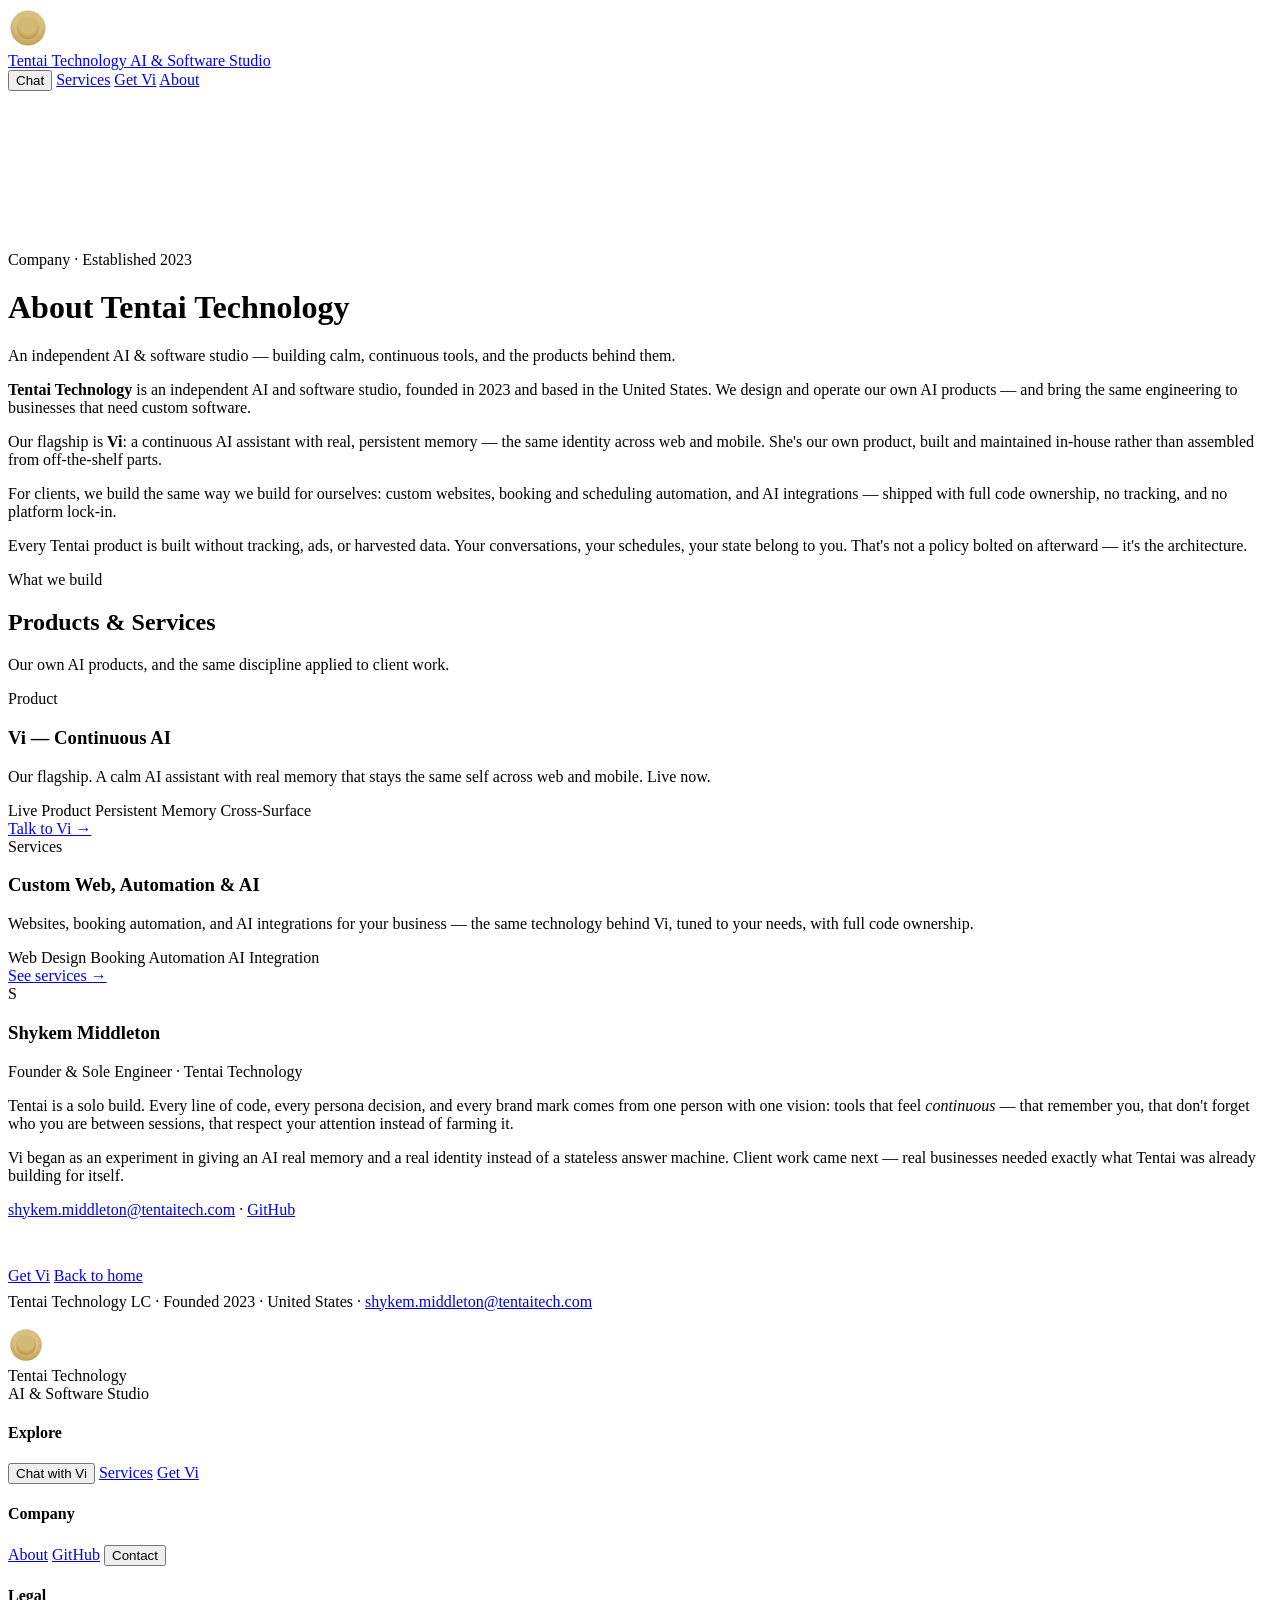
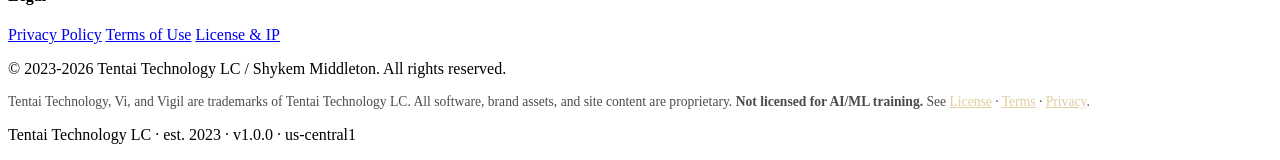
==== docs/about.html @ ca7ff9bd "Fit her whole face on wide screens Owner on the 4K: still cut off after the first nudge. Measuring t" ====
<!DOCTYPE html>
<html lang="en">
<head>
    <meta charset="UTF-8">
    <meta name="viewport" content="width=device-width, initial-scale=1.0, viewport-fit=cover">
    <title>About — Tentai Technology · AI &amp; Software Studio</title>
    <meta name="description" content="Tentai Technology is an independent AI and software studio founded in 2023. We build our own AI product — Vi, a continuous assistant with real memory — and custom websites, booking automation, and AI integrations for clients.">
    <meta name="keywords" content="Tentai Technology, about, AI studio, software studio, Vi, Shykem Middleton, AI products, custom software, booking automation">
    <link rel="canonical" href="https://tentaitech.com/about.html">

    <!-- IP / Copyright / AI training opt-out -->
    <meta name="author" content="Shykem (Tentai Technology)">
    <meta name="copyright" content="© 2026 Tentai Technology. All rights reserved.">
    <meta name="rights" content="https://tentaitech.com/license.html">
    <meta name="robots" content="noai, noimageai, noml">
    <meta name="tdm-reservation" content="1">
    <meta name="tdm-policy" content="https://tentaitech.com/license.html">

    <!-- Open Graph -->
    <meta property="og:title" content="About Tentai Technology">
    <meta property="og:description" content="An independent AI and software studio founded in 2023 — building Vi and custom software for clients.">
    <meta property="og:type" content="website">
    <meta property="og:url" content="https://tentaitech.com/about.html">

    <!-- Theme -->
    <meta name="theme-color" content="#B8963F">

    <!-- Favicon -->
    <link rel="icon" href="data:image/svg+xml,<svg xmlns='http://www.w3.org/2000/svg' viewBox='0 0 64 64'><defs><radialGradient id='g' cx='50%25' cy='35%25' r='65%25'><stop offset='0%25' stop-color='%23D4B876'/><stop offset='60%25' stop-color='%23D4B876'/><stop offset='100%25' stop-color='%23B8963F'/></radialGradient></defs><circle cx='32' cy='32' r='28' fill='url(%23g)' opacity='0.9'/><circle cx='32' cy='32' r='18' fill='url(%23g)'/></svg>">

    <!-- Fonts -->
    <link rel="preconnect" href="https://fonts.googleapis.com">
    <link rel="preconnect" href="https://fonts.gstatic.com" crossorigin>
    <link href="https://fonts.googleapis.com/css2?family=Fraunces:ital,opsz,wght@0,9..144,400;0,9..144,500;1,9..144,400;1,9..144,500&family=Inter:wght@400;500;600;700&family=JetBrains+Mono:wght@400;500&display=swap" rel="stylesheet">

    <!-- Structured data — machine-readable company identity -->
    <script type="application/ld+json">
    {
        "@context": "https://schema.org",
        "@type": "Organization",
        "name": "Tentai Technology",
        "legalName": "Tentai Technology LC",
        "url": "https://tentaitech.com/",
        "description": "Independent AI and software studio founded in 2023. Builds Vi (a continuous AI assistant with real memory), plus custom websites, booking automation, and AI integrations for clients.",
        "foundingDate": "2023",
        "founder": { "@type": "Person", "name": "Shykem Middleton" },
        "email": "shykem.middleton@tentaitech.com",
        "knowsAbout": ["Artificial Intelligence", "Software Development", "Web Design", "Booking Automation", "AI Integration"],
        "sameAs": [
            "https://github.com/TheLinQuei",
            "https://chat.tentaitech.com"
        ]
    }
    </script>

    <!-- Analytics Configuration -->
    <script>
        window.ANALYTICS_TOKEN = '973c49d3079048ac8a2b322fbd266bab';
    </script>
    <script src="/landing/analytics.js" defer></script>

    <link rel="stylesheet" href="/landing/landing.css?v=20260805face">
</head>
<body>

    <nav class="navbar">
        <div class="nav-content">
            <a href="/" class="brand">
                <div class="logo">
                    <svg viewBox="0 0 64 64" width="40" height="40">
                        <defs>
                            <radialGradient id="logoGrad" cx="50%" cy="35%" r="65%">
                                <stop offset="0%" stop-color="#D4B876"/>
                                <stop offset="60%" stop-color="#D4B876"/>
                                <stop offset="100%" stop-color="#B8963F"/>
                            </radialGradient>
                        </defs>
                        <circle cx="32" cy="32" r="28" fill="url(#logoGrad)" opacity="0.9"/>
                        <circle cx="32" cy="32" r="18" fill="url(#logoGrad)"/>
                    </svg>
                </div>
                <div class="brand-text">
                    <span class="brand-name">Tentai Technology</span>
                    <span class="brand-tagline">AI &amp; Software Studio</span>
                </div>
            </a>
            <div class="nav-links">
                <button type="button" data-open-frontdesk>Chat</button>
                <a href="/#services">Services</a>
                <a href="https://chat.tentaitech.com">Get Vi</a>
                <a href="/about">About</a>
            </div>
        </div>
    </nav>

    <!-- Page header -->
    <header style="padding-top: 10rem;">
        <div class="container">
            <div class="section-header" style="margin-bottom: 0;">
                <span class="section-badge">Company &middot; Established 2023</span>
                <h1 class="section-title" style="margin-top: 1.25rem;">About Tentai Technology</h1>
                <p class="section-subtitle">An independent AI &amp; software studio &mdash; building calm, continuous tools, and the products behind them.</p>
            </div>
        </div>
    </header>

    <!-- Overview -->
    <section class="section about-section" style="border-top: none;">
        <div class="container">
            <div class="about-content">
                <div class="about-text">
                    <p class="about-intro">
                        <strong>Tentai Technology</strong> is an independent AI and software studio, founded in 2023 and based in the United States.
                        We design and operate our own AI products &mdash; and bring the same engineering to businesses that need custom software.
                    </p>
                    <p>
                        Our flagship is <strong>Vi</strong>: a continuous AI assistant with real, persistent memory &mdash; the same identity across
                        web and mobile. She's our own product, built and maintained in-house rather than assembled from off-the-shelf parts.
                    </p>
                    <p>
                        For clients, we build the same way we build for ourselves: custom websites, booking and scheduling automation, and AI
                        integrations &mdash; shipped with full code ownership, no tracking, and no platform lock-in.
                    </p>
                    <p class="about-future">
                        Every Tentai product is built without tracking, ads, or harvested data. Your conversations, your schedules, your state
                        belong to you. That's not a policy bolted on afterward &mdash; it's the architecture.
                    </p>
                </div>
            </div>
        </div>
    </section>

    <!-- What we build -->
    <section class="section" style="padding-top: 0;">
        <div class="container">
            <div class="section-header">
                <span class="section-badge">What we build</span>
                <h2 class="section-title">Products &amp; Services</h2>
                <p class="section-subtitle">Our own AI products, and the same discipline applied to client work.</p>
            </div>

            <div class="projects-grid">
                <div class="project-card">
                    <div class="service-index">Product</div>
                    <h3>Vi &mdash; Continuous AI</h3>
                    <p>Our flagship. A calm AI assistant with real memory that stays the same self across web and mobile. Live now.</p>
                    <div class="project-tags">
                        <span>Live Product</span>
                        <span>Persistent Memory</span>
                        <span>Cross-Surface</span>
                    </div>
                    <a href="https://chat.tentaitech.com" class="btn btn-small">Talk to Vi &rarr;</a>
                </div>

                <div class="project-card">
                    <div class="service-index">Services</div>
                    <h3>Custom Web, Automation &amp; AI</h3>
                    <p>Websites, booking automation, and AI integrations for your business &mdash; the same technology behind Vi, tuned to your needs, with full code ownership.</p>
                    <div class="project-tags">
                        <span>Web Design</span>
                        <span>Booking Automation</span>
                        <span>AI Integration</span>
                    </div>
                    <a href="/#services" class="btn btn-small">See services &rarr;</a>
                </div>
            </div>
        </div>
    </section>

    <!-- Founder + contact -->
    <section class="section about-section" style="padding-top: 0;">
        <div class="container">
            <div class="about-content">
                <div class="founder-block">
                    <div class="founder-inner">
                        <div class="founder-avatar">S</div>
                        <div class="founder-info">
                            <h3>Shykem Middleton</h3>
                            <p class="founder-role">Founder &amp; Sole Engineer &middot; Tentai Technology</p>
                            <p>
                                Tentai is a solo build. Every line of code, every persona decision, and every brand mark comes from one person with one vision: tools that feel <em>continuous</em> &mdash; that remember you, that don't forget who you are between sessions, that respect your attention instead of farming it.
                            </p>
                            <p>
                                Vi began as an experiment in giving an AI real memory and a real identity instead of a stateless answer machine. Client work came next &mdash; real businesses needed exactly what Tentai was already building for itself.
                            </p>
                            <p class="founder-contact">
                                <a href="mailto:shykem.middleton@tentaitech.com">shykem.middleton@tentaitech.com</a> &middot; <a href="https://github.com/TheLinQuei" target="_blank" rel="noopener">GitHub</a>
                            </p>
                        </div>
                    </div>
                </div>

                <div class="about-cta" style="margin-top: 3rem;">
                    <a href="https://chat.tentaitech.com" class="btn btn-primary">Get Vi</a>
                    <a href="/" class="btn btn-secondary">Back to home</a>
                    <p style="margin-top: 0.5rem;">
                        Tentai Technology LC &middot; Founded 2023 &middot; United States &middot;
                        <a href="mailto:shykem.middleton@tentaitech.com">shykem.middleton@tentaitech.com</a>
                    </p>
                </div>
            </div>
        </div>
    </section>

    <!-- Footer -->
    <footer class="footer">
        <div class="container">
            <div class="footer-content">
                <div class="footer-brand">
                    <div class="logo">
                        <svg viewBox="0 0 64 64" width="36" height="36">
                            <defs>
                                <radialGradient id="footerGrad" cx="50%" cy="35%" r="65%">
                                    <stop offset="0%" stop-color="#D4B876"/>
                                    <stop offset="60%" stop-color="#D4B876"/>
                                    <stop offset="100%" stop-color="#B8963F"/>
                                </radialGradient>
                            </defs>
                            <circle cx="32" cy="32" r="28" fill="url(#footerGrad)" opacity="0.9"/>
                            <circle cx="32" cy="32" r="18" fill="url(#footerGrad)"/>
                        </svg>
                    </div>
                    <div>
                        <div class="footer-brand-name">Tentai Technology</div>
                        <div class="footer-tagline">AI &amp; Software Studio</div>
                    </div>
                </div>

                <div class="footer-links">
                    <div class="footer-column">
                        <h4>Explore</h4>
                        <button type="button" data-open-frontdesk>Chat with Vi</button>
                        <a href="/#services">Services</a>
                        <a href="https://chat.tentaitech.com">Get Vi</a>
                    </div>

                    <div class="footer-column">
                        <h4>Company</h4>
                        <a href="/about">About</a>
                        <a href="https://github.com/TheLinQuei">GitHub</a>
                        <button type="button" data-contact="footer contact">Contact</button>
                    </div>

                    <div class="footer-column">
                        <h4>Legal</h4>
                        <a href="/privacy.html">Privacy Policy</a>
                        <a href="/terms.html">Terms of Use</a>
                        <a href="/license.html">License &amp; IP</a>
                    </div>
                </div>
            </div>

            <div class="footer-bottom">
                <p>&copy; 2023-2026 Tentai Technology LC / Shykem Middleton. All rights reserved.</p>
                <p style="font-size:0.85rem; opacity:0.7; margin-top:0.5rem;">
                    Tentai Technology, Vi, and Vigil are trademarks of Tentai Technology LC. All software, brand assets, and site content are proprietary. <strong>Not licensed for AI/ML training.</strong> See <a href="/license.html" style="color:#D4B876;">License</a> &middot; <a href="/terms.html" style="color:#D4B876;">Terms</a> &middot; <a href="/privacy.html" style="color:#D4B876;">Privacy</a>.
                </p>
                <p class="footer-version">Tentai Technology LC &middot; est. 2023 &middot; v1.0.0 &middot; us-central1</p>
            </div>
        </div>
    </footer>

    <script src="/landing/landing.js?v=20260805proof"></script>
    <script src="/landing/frontdesk-panel.js?v=20260805proof" data-api-base="https://vi-api-zr7hl3nzja-uc.a.run.app" data-api-key="vi_pub_tentai_vercel_8Hk3mN7pQ2wL9fR4" defer></script>
    <script src="/landing/contact-modal.js?v=20260805proof" data-api-base="https://vi-api-zr7hl3nzja-uc.a.run.app" data-api-key="vi_pub_tentai_vercel_8Hk3mN7pQ2wL9fR4" defer></script>
</body>
</html>
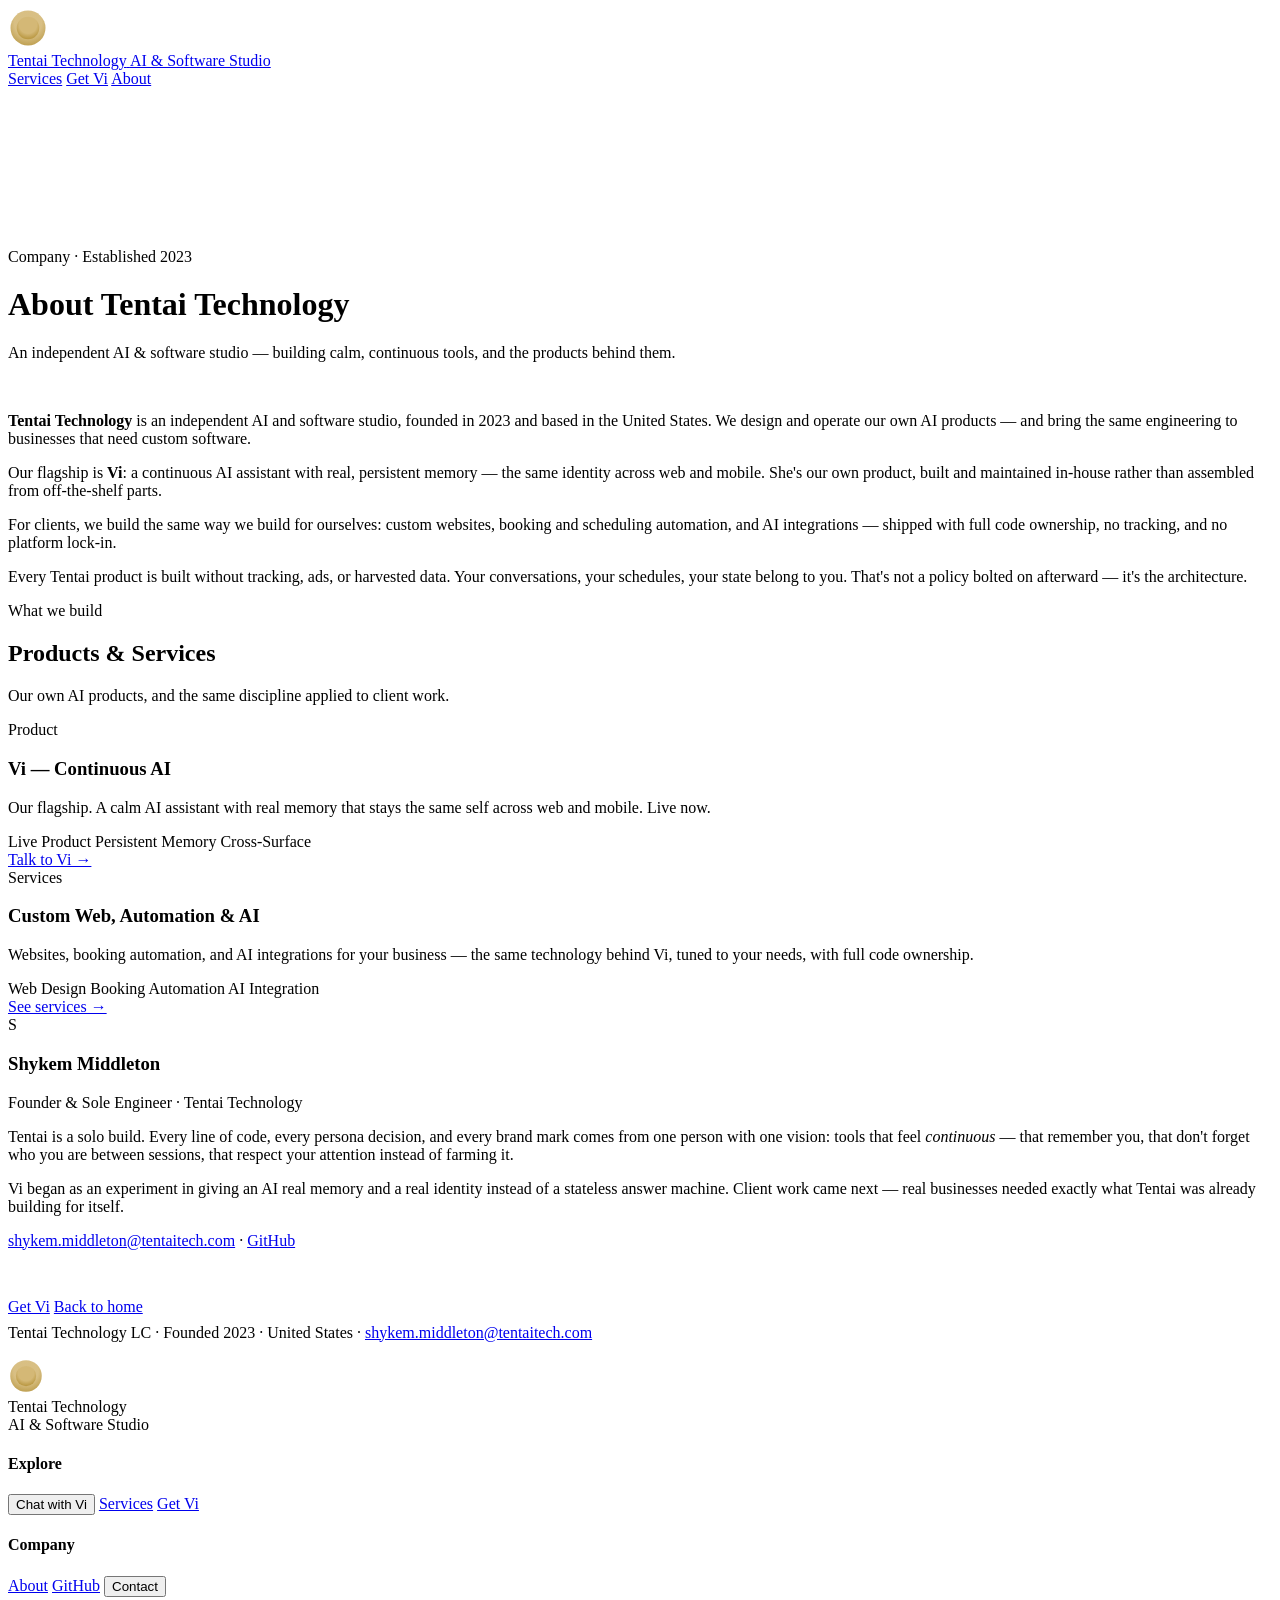
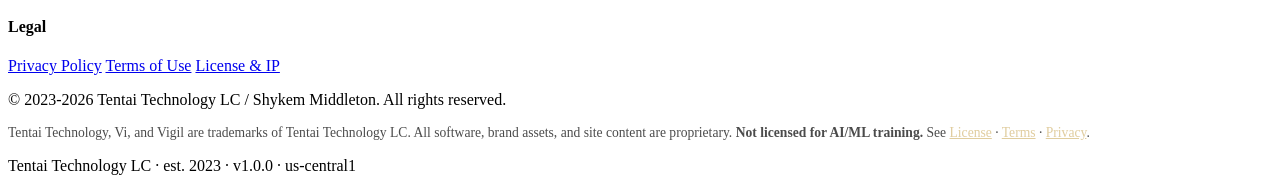
==== commit c89c7ef7: "Put Vi on the About page, and fix a nav split Uses the three-quarter frame from the same Midjourney " ====
--- a/docs/about.html
+++ b/docs/about.html
@@ -59,7 +59,7 @@
     </script>
     <script src="/landing/analytics.js" defer></script>
 
-    <link rel="stylesheet" href="/landing/landing.css?v=20260805face">
+    <link rel="stylesheet" href="/landing/landing.css?v=20260806about">
 </head>
 <body>
 
@@ -85,7 +85,10 @@
                 </div>
             </a>
             <div class="nav-links">
-                <button type="button" data-open-frontdesk>Chat</button>
+                <!-- "Chat" removed 2026-08-06 to match index.html. It was dropped
+                     there a day earlier and missed here, which left the two pages
+                     showing different navigation to the same visitor. The front
+                     desk is still reachable from the floating trigger. -->
                 <a href="/#services">Services</a>
                 <a href="https://chat.tentaitech.com">Get Vi</a>
                 <a href="/about">About</a>
@@ -107,7 +110,27 @@
     <!-- Overview -->
     <section class="section about-section" style="border-top: none;">
         <div class="container">
-            <div class="about-content">
+            <!-- Vi's portrait sits with the paragraph that introduces her. Same
+                 Midjourney job as the hero render (027b5061-70d8-46c1-8117-
+                 02b2f133e15d), different frame: this is the three-quarter turn,
+                 which is the wrong shape for the hero — centred headline text over
+                 an asymmetric face fights itself — and the right one here, where
+                 nothing overlays it.
+                 aria-hidden + empty alt: she is atmosphere on this page, and the
+                 adjacent paragraph already says who she is. Announcing her twice
+                 to a screen reader is noise, not access. -->
+            <div class="about-content about-content--with-portrait">
+                <figure class="about-portrait" aria-hidden="true">
+                    <picture>
+                        <source type="image/avif"
+                                srcset="/assets/vi-about-480.avif 480w, /assets/vi-about-928.avif 928w"
+                                sizes="(max-width: 860px) 100vw, 340px">
+                        <img src="/assets/vi-about-928.jpg"
+                             srcset="/assets/vi-about-480.jpg 480w, /assets/vi-about-928.jpg 928w"
+                             sizes="(max-width: 860px) 100vw, 340px"
+                             alt="" loading="lazy" decoding="async">
+                    </picture>
+                </figure>
                 <div class="about-text">
                     <p class="about-intro">
                         <strong>Tentai Technology</strong> is an independent AI and software studio, founded in 2023 and based in the United States.
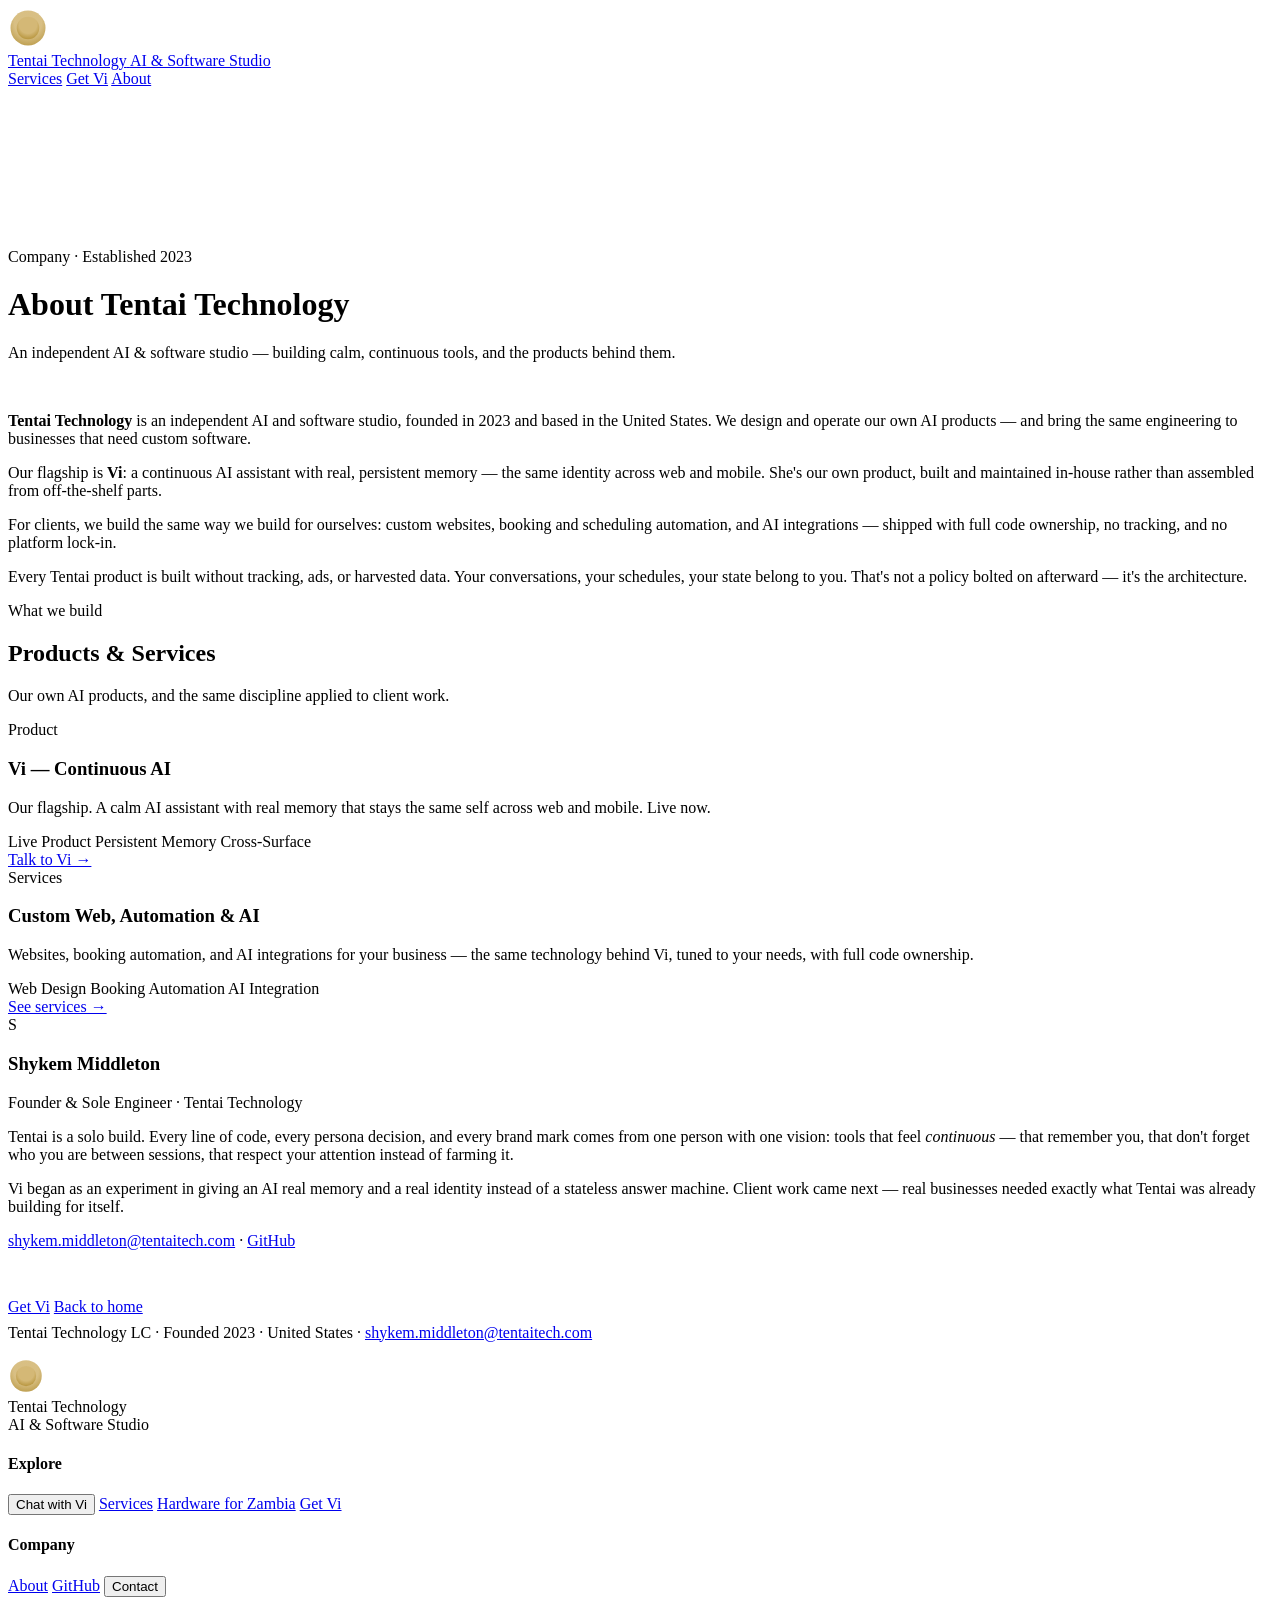
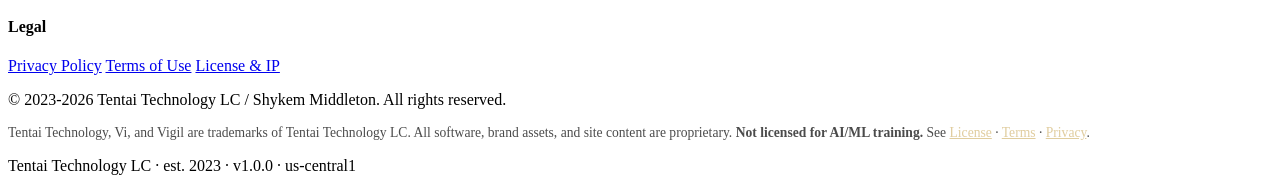
==== commit b92d60fc: "Add the /hardware page: hardware & IT procurement for Zambia IT distributors check the site during r" ====
--- a/docs/about.html
+++ b/docs/about.html
@@ -254,6 +254,7 @@
                         <h4>Explore</h4>
                         <button type="button" data-open-frontdesk>Chat with Vi</button>
                         <a href="/#services">Services</a>
+                        <a href="/hardware">Hardware for Zambia</a>
                         <a href="https://chat.tentaitech.com">Get Vi</a>
                     </div>
 
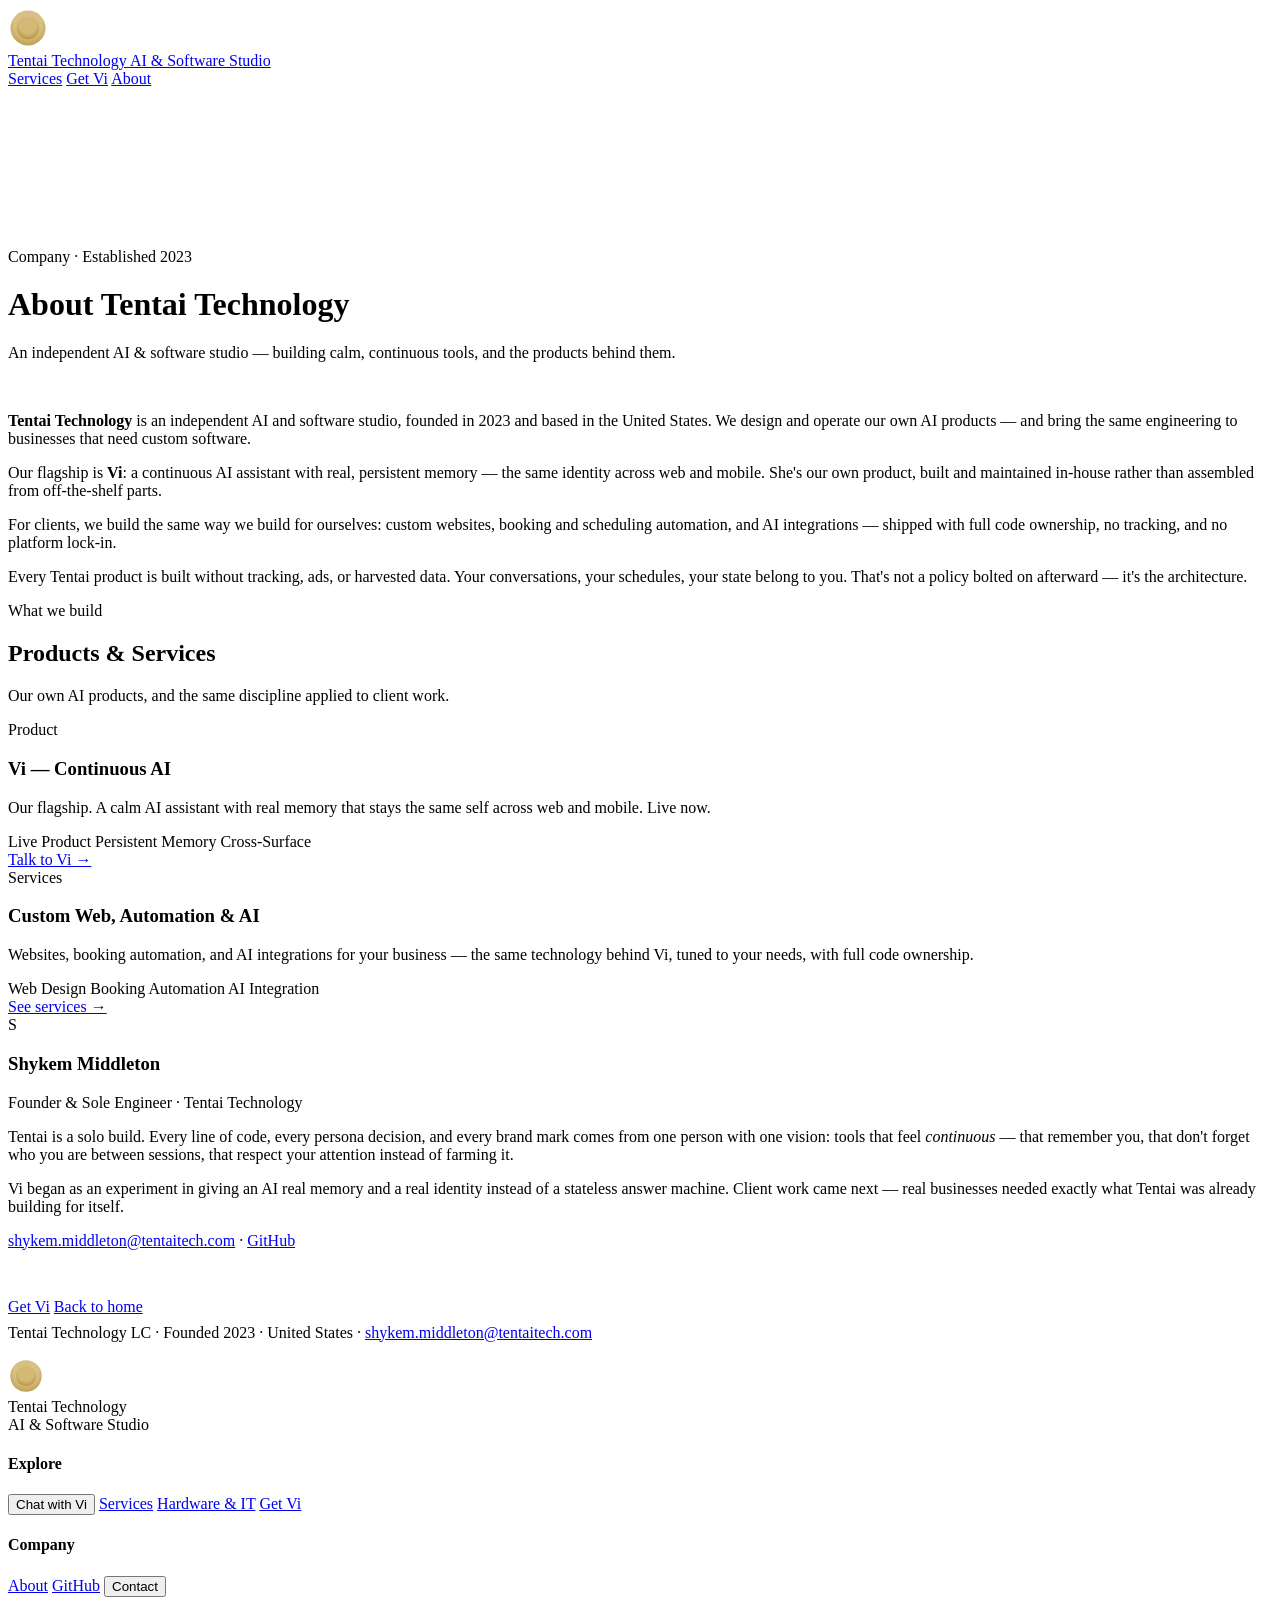
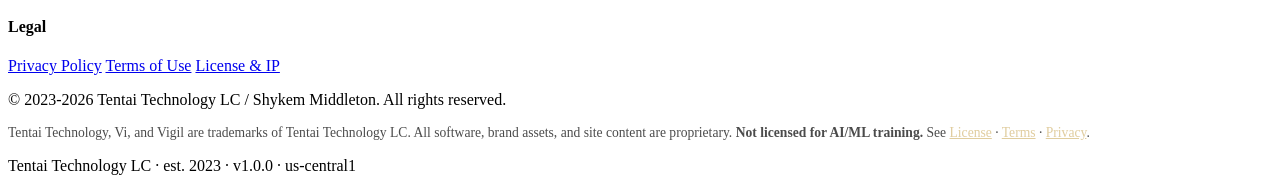
==== commit b982549b: "/hardware: widen from Zambia-only to the US and worldwide Owner call: don't limit the hardware line " ====
--- a/docs/about.html
+++ b/docs/about.html
@@ -254,7 +254,7 @@
                         <h4>Explore</h4>
                         <button type="button" data-open-frontdesk>Chat with Vi</button>
                         <a href="/#services">Services</a>
-                        <a href="/hardware">Hardware for Zambia</a>
+                        <a href="/hardware">Hardware &amp; IT</a>
                         <a href="https://chat.tentaitech.com">Get Vi</a>
                     </div>
 
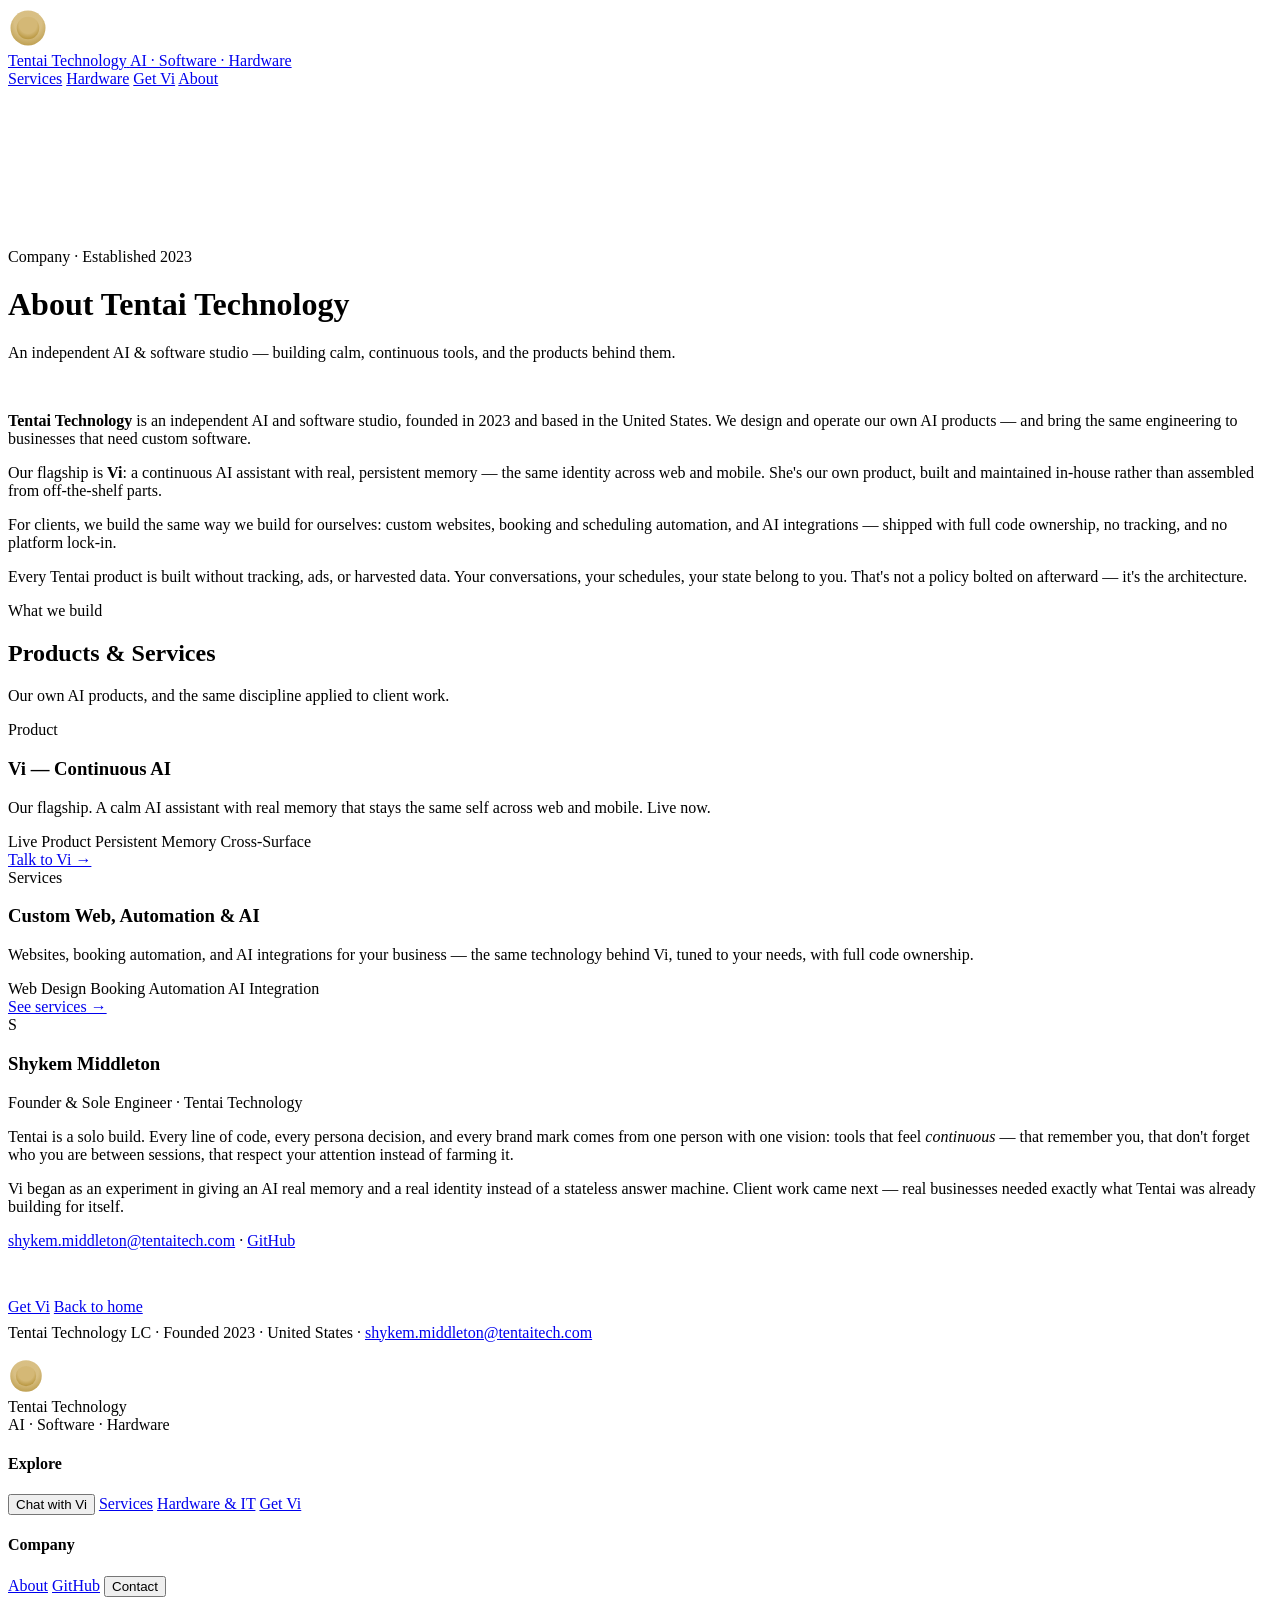
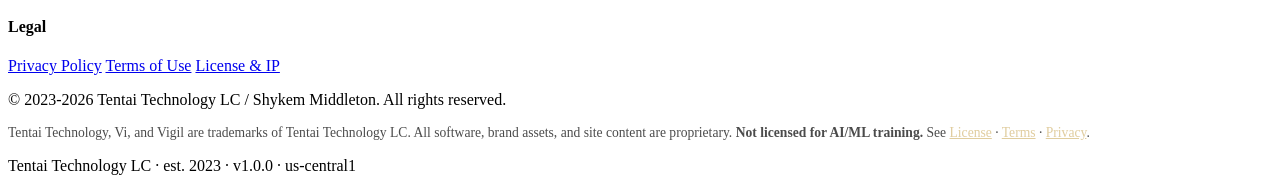
==== commit 3674ceae: "Nav gets a Hardware link; tagline becomes "AI · Software · Hardware" Owner: the footer linked the ha" ====
--- a/docs/about.html
+++ b/docs/about.html
@@ -3,7 +3,7 @@
 <head>
     <meta charset="UTF-8">
     <meta name="viewport" content="width=device-width, initial-scale=1.0, viewport-fit=cover">
-    <title>About — Tentai Technology · AI &amp; Software Studio</title>
+    <title>About — Tentai Technology · AI, Software &amp; Hardware</title>
     <meta name="description" content="Tentai Technology is an independent AI and software studio founded in 2023. We build our own AI product — Vi, a continuous assistant with real memory — and custom websites, booking automation, and AI integrations for clients.">
     <meta name="keywords" content="Tentai Technology, about, AI studio, software studio, Vi, Shykem Middleton, AI products, custom software, booking automation">
     <link rel="canonical" href="https://tentaitech.com/about.html">
@@ -81,7 +81,7 @@
                 </div>
                 <div class="brand-text">
                     <span class="brand-name">Tentai Technology</span>
-                    <span class="brand-tagline">AI &amp; Software Studio</span>
+                    <span class="brand-tagline">AI &middot; Software &middot; Hardware</span>
                 </div>
             </a>
             <div class="nav-links">
@@ -90,6 +90,7 @@
                      showing different navigation to the same visitor. The front
                      desk is still reachable from the floating trigger. -->
                 <a href="/#services">Services</a>
+                <a href="/hardware">Hardware</a>
                 <a href="https://chat.tentaitech.com">Get Vi</a>
                 <a href="/about">About</a>
             </div>
@@ -245,7 +246,7 @@
                     </div>
                     <div>
                         <div class="footer-brand-name">Tentai Technology</div>
-                        <div class="footer-tagline">AI &amp; Software Studio</div>
+                        <div class="footer-tagline">AI &middot; Software &middot; Hardware</div>
                     </div>
                 </div>
 
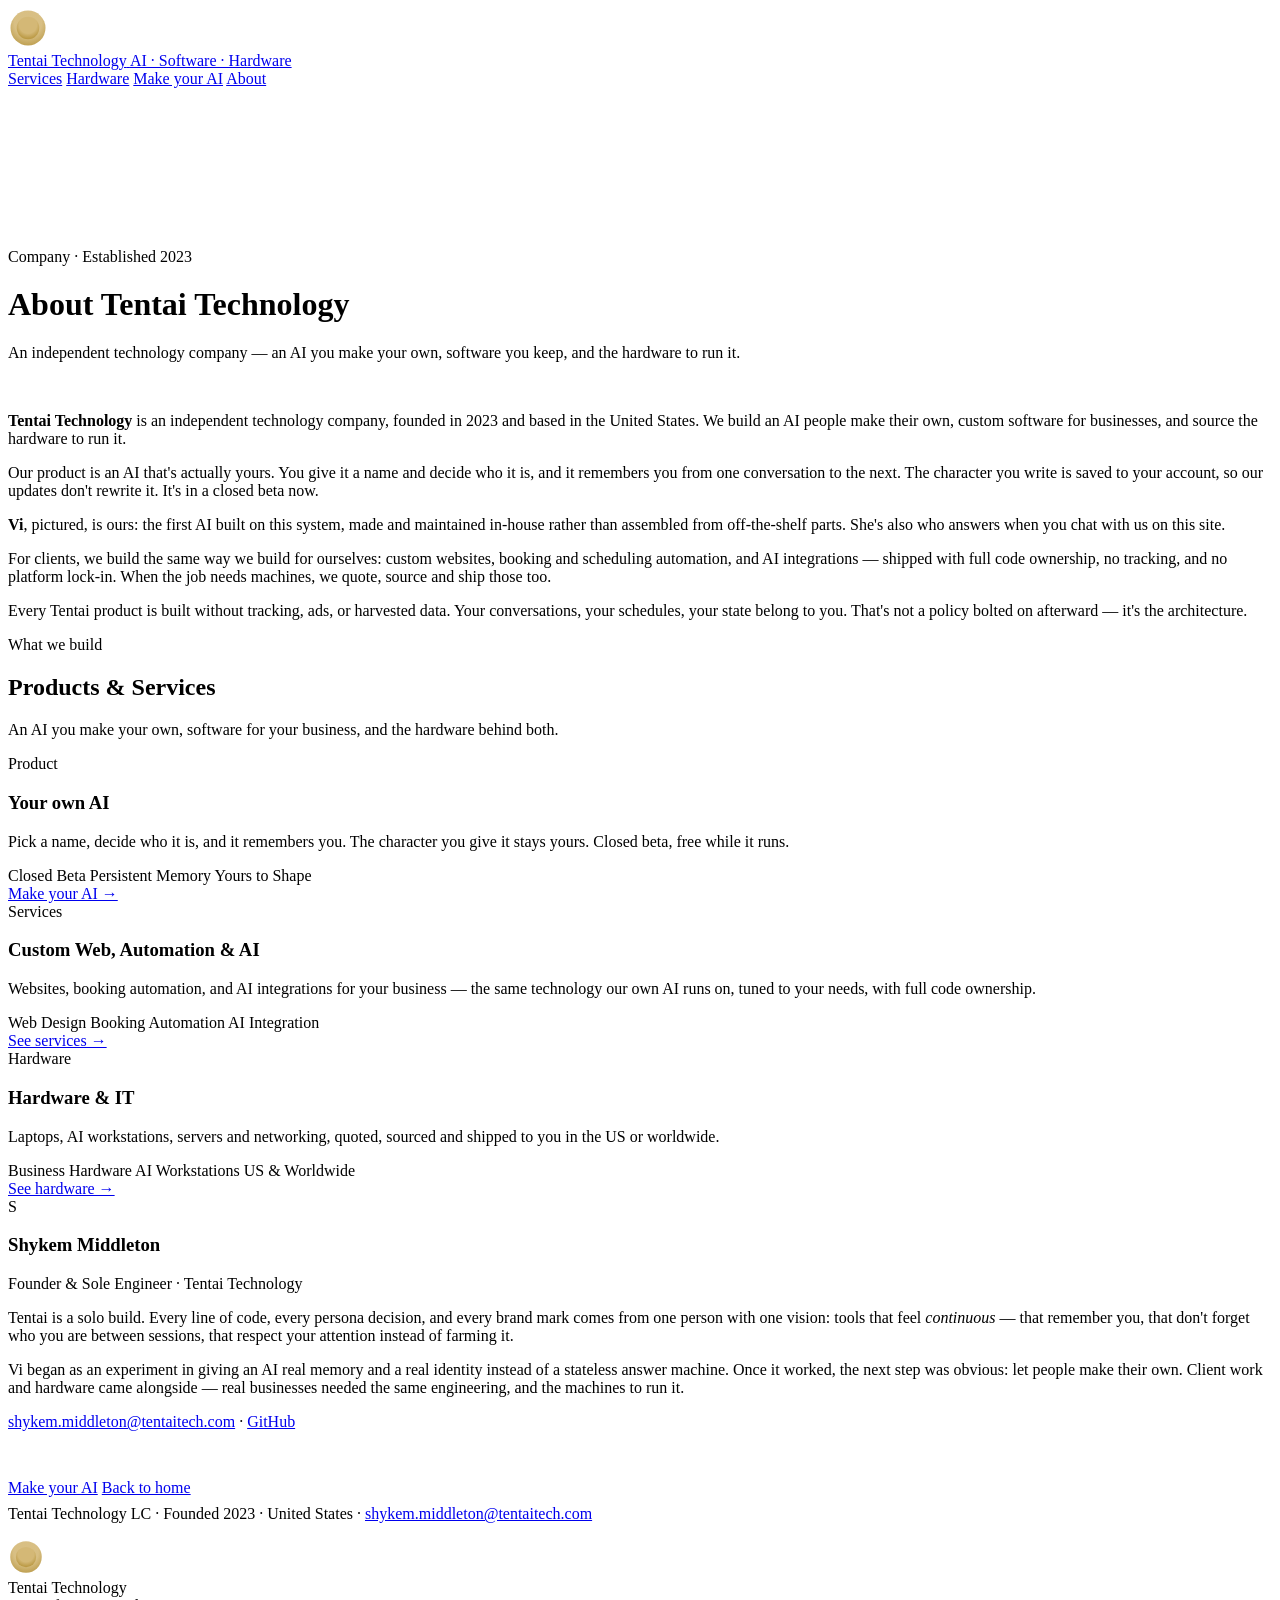
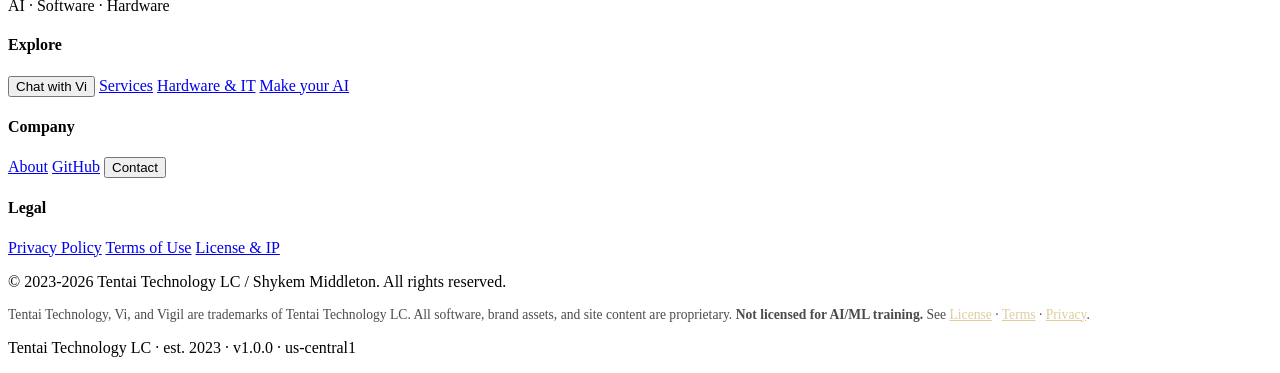
==== commit 986c513d: "Site stops selling Vi: customers make their own AI Owner: Vi is no longer the product; users make th" ====
--- a/docs/about.html
+++ b/docs/about.html
@@ -4,8 +4,8 @@
     <meta charset="UTF-8">
     <meta name="viewport" content="width=device-width, initial-scale=1.0, viewport-fit=cover">
     <title>About — Tentai Technology · AI, Software &amp; Hardware</title>
-    <meta name="description" content="Tentai Technology is an independent AI and software studio founded in 2023. We build our own AI product — Vi, a continuous assistant with real memory — and custom websites, booking automation, and AI integrations for clients.">
-    <meta name="keywords" content="Tentai Technology, about, AI studio, software studio, Vi, Shykem Middleton, AI products, custom software, booking automation">
+    <meta name="description" content="Tentai Technology is an independent technology company founded in 2023. We build an AI people make their own — they name it, decide who it is, and it remembers them — plus custom websites, booking automation, AI integrations, and hardware for clients.">
+    <meta name="keywords" content="Tentai Technology, about, Tentai, personal AI, AI companion, Vi, Shykem Middleton, custom software, booking automation, hardware">
     <link rel="canonical" href="https://tentaitech.com/about.html">
 
     <!-- IP / Copyright / AI training opt-out -->
@@ -18,7 +18,7 @@
 
     <!-- Open Graph -->
     <meta property="og:title" content="About Tentai Technology">
-    <meta property="og:description" content="An independent AI and software studio founded in 2023 — building Vi and custom software for clients.">
+    <meta property="og:description" content="An independent technology company founded in 2023 — an AI you make your own, custom software, and hardware for clients.">
     <meta property="og:type" content="website">
     <meta property="og:url" content="https://tentaitech.com/about.html">
 
@@ -41,11 +41,11 @@
         "name": "Tentai Technology",
         "legalName": "Tentai Technology LC",
         "url": "https://tentaitech.com/",
-        "description": "Independent AI and software studio founded in 2023. Builds Vi (a continuous AI assistant with real memory), plus custom websites, booking automation, and AI integrations for clients.",
+        "description": "Independent technology company founded in 2023. Builds a personal AI that each customer names and shapes themselves, plus custom websites, booking automation, AI integrations, and hardware procurement for clients.",
         "foundingDate": "2023",
         "founder": { "@type": "Person", "name": "Shykem Middleton" },
         "email": "shykem.middleton@tentaitech.com",
-        "knowsAbout": ["Artificial Intelligence", "Software Development", "Web Design", "Booking Automation", "AI Integration"],
+        "knowsAbout": ["Artificial Intelligence", "Software Development", "Web Design", "Booking Automation", "AI Integration", "IT Hardware Procurement"],
         "sameAs": [
             "https://github.com/TheLinQuei",
             "https://chat.tentaitech.com"
@@ -91,7 +91,7 @@
                      desk is still reachable from the floating trigger. -->
                 <a href="/#services">Services</a>
                 <a href="/hardware">Hardware</a>
-                <a href="https://chat.tentaitech.com">Get Vi</a>
+                <a href="/beta">Make your AI</a>
                 <a href="/about">About</a>
             </div>
         </div>
@@ -103,7 +103,7 @@
             <div class="section-header" style="margin-bottom: 0;">
                 <span class="section-badge">Company &middot; Established 2023</span>
                 <h1 class="section-title" style="margin-top: 1.25rem;">About Tentai Technology</h1>
-                <p class="section-subtitle">An independent AI &amp; software studio &mdash; building calm, continuous tools, and the products behind them.</p>
+                <p class="section-subtitle">An independent technology company &mdash; an AI you make your own, software you keep, and the hardware to run it.</p>
             </div>
         </div>
     </header>
@@ -119,7 +119,9 @@
                  nothing overlays it.
                  aria-hidden + empty alt: she is atmosphere on this page, and the
                  adjacent paragraph already says who she is. Announcing her twice
-                 to a screen reader is noise, not access. -->
+                 to a screen reader is noise, not access.
+                 2026-10-27: she is no longer the product (customers make their
+                 own AI), so the paragraph now introduces her as Tentai's own. -->
             <div class="about-content about-content--with-portrait">
                 <figure class="about-portrait" aria-hidden="true">
                     <picture>
@@ -134,16 +136,22 @@
                 </figure>
                 <div class="about-text">
                     <p class="about-intro">
-                        <strong>Tentai Technology</strong> is an independent AI and software studio, founded in 2023 and based in the United States.
-                        We design and operate our own AI products &mdash; and bring the same engineering to businesses that need custom software.
+                        <strong>Tentai Technology</strong> is an independent technology company, founded in 2023 and based in the United States.
+                        We build an AI people make their own, custom software for businesses, and source the hardware to run it.
                     </p>
                     <p>
-                        Our flagship is <strong>Vi</strong>: a continuous AI assistant with real, persistent memory &mdash; the same identity across
-                        web and mobile. She's our own product, built and maintained in-house rather than assembled from off-the-shelf parts.
+                        Our product is an AI that's actually yours. You give it a name and decide who it is, and it remembers you from one
+                        conversation to the next. The character you write is saved to your account, so our updates don't rewrite it.
+                        It's in a closed beta now.
+                    </p>
+                    <p>
+                        <strong>Vi</strong>, pictured, is ours: the first AI built on this system, made and maintained in-house rather than
+                        assembled from off-the-shelf parts. She's also who answers when you chat with us on this site.
                     </p>
                     <p>
                         For clients, we build the same way we build for ourselves: custom websites, booking and scheduling automation, and AI
-                        integrations &mdash; shipped with full code ownership, no tracking, and no platform lock-in.
+                        integrations &mdash; shipped with full code ownership, no tracking, and no platform lock-in. When the job needs
+                        machines, we quote, source and ship those too.
                     </p>
                     <p class="about-future">
                         Every Tentai product is built without tracking, ads, or harvested data. Your conversations, your schedules, your state
@@ -160,32 +168,44 @@
             <div class="section-header">
                 <span class="section-badge">What we build</span>
                 <h2 class="section-title">Products &amp; Services</h2>
-                <p class="section-subtitle">Our own AI products, and the same discipline applied to client work.</p>
+                <p class="section-subtitle">An AI you make your own, software for your business, and the hardware behind both.</p>
             </div>
 
             <div class="projects-grid">
                 <div class="project-card">
                     <div class="service-index">Product</div>
-                    <h3>Vi &mdash; Continuous AI</h3>
-                    <p>Our flagship. A calm AI assistant with real memory that stays the same self across web and mobile. Live now.</p>
+                    <h3>Your own AI</h3>
+                    <p>Pick a name, decide who it is, and it remembers you. The character you give it stays yours. Closed beta, free while it runs.</p>
                     <div class="project-tags">
-                        <span>Live Product</span>
+                        <span>Closed Beta</span>
                         <span>Persistent Memory</span>
-                        <span>Cross-Surface</span>
-                    </div>
-                    <a href="https://chat.tentaitech.com" class="btn btn-small">Talk to Vi &rarr;</a>
+                        <span>Yours to Shape</span>
+                    </div>
+                    <a href="/beta" class="btn btn-small">Make your AI &rarr;</a>
                 </div>
 
                 <div class="project-card">
                     <div class="service-index">Services</div>
                     <h3>Custom Web, Automation &amp; AI</h3>
-                    <p>Websites, booking automation, and AI integrations for your business &mdash; the same technology behind Vi, tuned to your needs, with full code ownership.</p>
+                    <p>Websites, booking automation, and AI integrations for your business &mdash; the same technology our own AI runs on, tuned to your needs, with full code ownership.</p>
                     <div class="project-tags">
                         <span>Web Design</span>
                         <span>Booking Automation</span>
                         <span>AI Integration</span>
                     </div>
                     <a href="/#services" class="btn btn-small">See services &rarr;</a>
+                </div>
+
+                <div class="project-card">
+                    <div class="service-index">Hardware</div>
+                    <h3>Hardware &amp; IT</h3>
+                    <p>Laptops, AI workstations, servers and networking, quoted, sourced and shipped to you in the US or worldwide.</p>
+                    <div class="project-tags">
+                        <span>Business Hardware</span>
+                        <span>AI Workstations</span>
+                        <span>US &amp; Worldwide</span>
+                    </div>
+                    <a href="/hardware" class="btn btn-small">See hardware &rarr;</a>
                 </div>
             </div>
         </div>
@@ -205,7 +225,7 @@
                                 Tentai is a solo build. Every line of code, every persona decision, and every brand mark comes from one person with one vision: tools that feel <em>continuous</em> &mdash; that remember you, that don't forget who you are between sessions, that respect your attention instead of farming it.
                             </p>
                             <p>
-                                Vi began as an experiment in giving an AI real memory and a real identity instead of a stateless answer machine. Client work came next &mdash; real businesses needed exactly what Tentai was already building for itself.
+                                Vi began as an experiment in giving an AI real memory and a real identity instead of a stateless answer machine. Once it worked, the next step was obvious: let people make their own. Client work and hardware came alongside &mdash; real businesses needed the same engineering, and the machines to run it.
                             </p>
                             <p class="founder-contact">
                                 <a href="mailto:shykem.middleton@tentaitech.com">shykem.middleton@tentaitech.com</a> &middot; <a href="https://github.com/TheLinQuei" target="_blank" rel="noopener">GitHub</a>
@@ -215,7 +235,7 @@
                 </div>
 
                 <div class="about-cta" style="margin-top: 3rem;">
-                    <a href="https://chat.tentaitech.com" class="btn btn-primary">Get Vi</a>
+                    <a href="/beta" class="btn btn-primary">Make your AI</a>
                     <a href="/" class="btn btn-secondary">Back to home</a>
                     <p style="margin-top: 0.5rem;">
                         Tentai Technology LC &middot; Founded 2023 &middot; United States &middot;
@@ -256,7 +276,7 @@
                         <button type="button" data-open-frontdesk>Chat with Vi</button>
                         <a href="/#services">Services</a>
                         <a href="/hardware">Hardware &amp; IT</a>
-                        <a href="https://chat.tentaitech.com">Get Vi</a>
+                        <a href="/beta">Make your AI</a>
                     </div>
 
                     <div class="footer-column">
